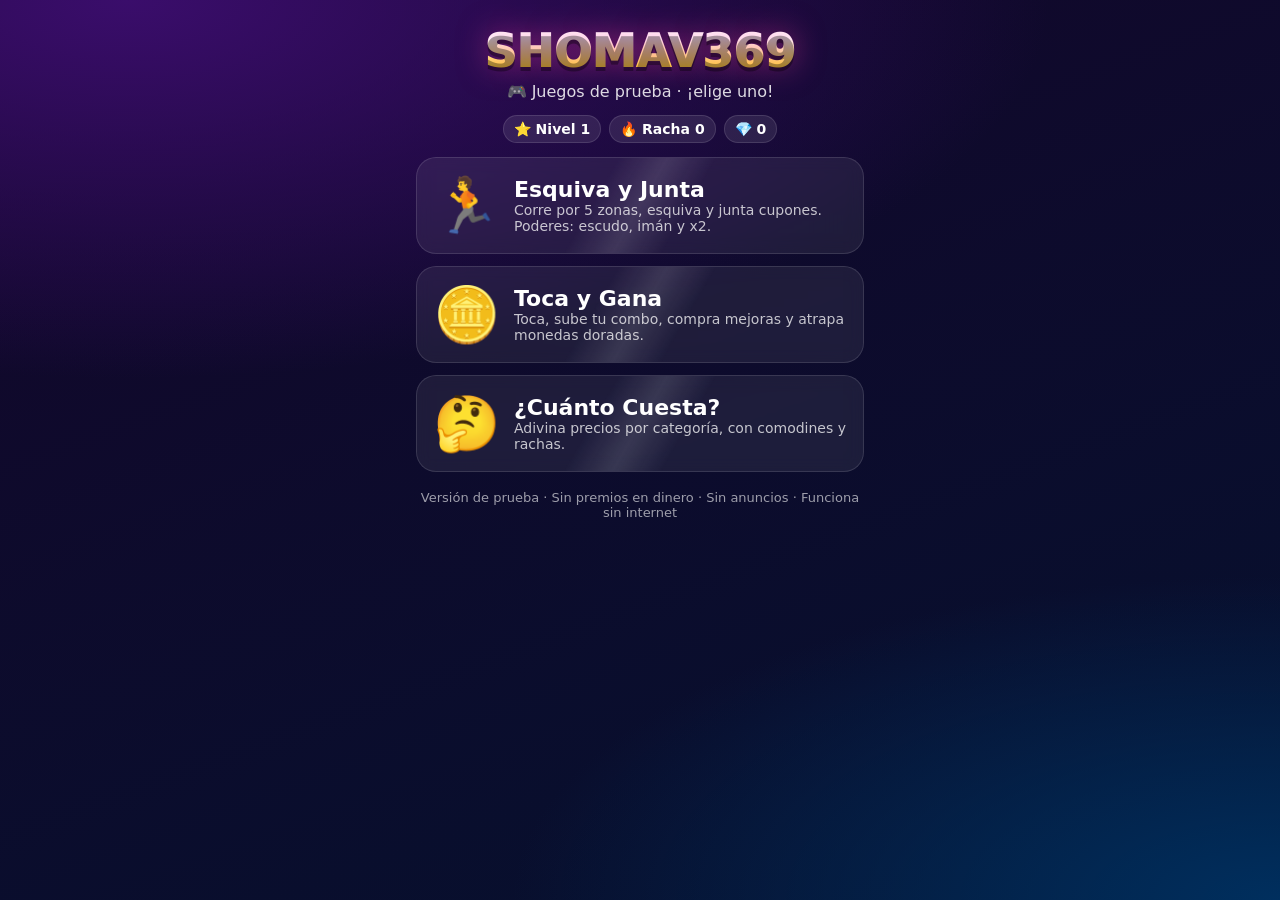
==== index.html @ b63a8446 "Juegos Shomav369" ====
<!doctype html><html lang="es"><head><meta charset="utf-8"><meta name="viewport" content="width=device-width,initial-scale=1,maximum-scale=1,user-scalable=no"><meta name="theme-color" content="#14062b"><title>Juegos Shomav369</title><link rel="stylesheet" href="motor.css">
<style>.gm{display:flex;align-items:center;gap:14px;text-align:left;color:#fff;text-decoration:none;position:relative;overflow:hidden;transition:transform .1s}.gm:active{transform:scale(.97)}.gm .e{font-size:54px;animation:floaty 2.4s ease-in-out infinite}.gm h2{font-size:22px}.gm p{opacity:.75;font-size:14px}.gm::before{content:"";position:absolute;inset:0;background:linear-gradient(120deg,transparent 40%,rgba(255,255,255,.12),transparent 60%);animation:shine2 3.5s infinite}@keyframes shine2{from{transform:translateX(-100%)}to{transform:translateX(100%)}}
.stats{display:flex;justify-content:center;gap:8px;margin:14px 0;flex-wrap:wrap}</style></head>
<body><div class="wrap" style="text-align:center;padding-top:30px">
<div class="title" style="font-size:44px">SHOMAV369</div><p style="opacity:.85;margin-top:8px">🎮 Juegos de prueba · ¡elige uno!</p>
<div class="stats" id="st"></div>
<a class="card gm" href="esquiva.html"><div class="e">🏃</div><div><h2>Esquiva y Junta</h2><p>Corre por 5 zonas, esquiva y junta cupones. Poderes: escudo, imán y x2.</p></div></a>
<a class="card gm" href="toca.html"><div class="e" style="animation-delay:.3s">🪙</div><div><h2>Toca y Gana</h2><p>Toca, sube tu combo, compra mejoras y atrapa monedas doradas.</p></div></a>
<a class="card gm" href="cuanto.html"><div class="e" style="animation-delay:.6s">🤔</div><div><h2>¿Cuánto Cuesta?</h2><p>Adivina precios por categoría, con comodines y rachas.</p></div></a>
<p class="muted" style="margin-top:18px">Versión de prueba · Sin premios en dinero · Sin anuncios · Funciona sin internet</p></div>
<script>try{const p=JSON.parse(localStorage.getItem('shv2_profile')||'{}');document.getElementById('st').innerHTML='<span class="pill">⭐ Nivel '+(p.lvl||1)+'</span><span class="pill">🔥 Racha '+(p.streak||0)+'</span><span class="pill">💎 '+(p.gems||0)+'</span>'}catch(e){}</script>
</body></html>
---- motor.css ----
/* Shomav369 · motor de juegos v2 */
:root{--y:#FFD400;--p:#ff3ea5;--c:#29e6ff;--g:#3dff8a;--bg1:#14062b;--bg2:#05112e;--card:rgba(255,255,255,.07);--line:rgba(255,255,255,.12)}
*{box-sizing:border-box;margin:0;padding:0;-webkit-tap-highlight-color:transparent;user-select:none;-webkit-user-select:none}
html,body{height:100%;color:#fff;font-family:system-ui,-apple-system,"Segoe UI",Roboto,sans-serif;overscroll-behavior:none}
body{background:radial-gradient(120% 70% at 10% 0%,#3a0d6b 0%,transparent 60%),radial-gradient(100% 60% at 100% 100%,#002f5e 0%,transparent 60%),linear-gradient(160deg,var(--bg1),var(--bg2));background-attachment:fixed;overflow-x:hidden}
.brand{font-weight:900;letter-spacing:1px;background:linear-gradient(90deg,var(--y),#ff9d00,var(--p));-webkit-background-clip:text;background-clip:text;color:transparent;filter:drop-shadow(0 0 8px rgba(255,212,0,.35))}
.title{font-size:38px;font-weight:1000;line-height:1;letter-spacing:.5px;text-shadow:0 4px 0 rgba(0,0,0,.35),0 0 30px rgba(255,62,165,.5);background:linear-gradient(180deg,#fff 20%,var(--y));-webkit-background-clip:text;background-clip:text;color:transparent;animation:pulseT 2.4s ease-in-out infinite}
@keyframes pulseT{50%{transform:scale(1.04)}}
.btn{display:inline-flex;align-items:center;justify-content:center;gap:8px;background:linear-gradient(180deg,#ffe766,var(--y) 50%,#ffb800);color:#2a1600;border:0;border-radius:18px;padding:15px 26px;font-size:20px;font-weight:900;cursor:pointer;text-decoration:none;box-shadow:0 6px 0 #b37400,0 10px 24px rgba(255,190,0,.35);transition:transform .08s,box-shadow .08s;position:relative;overflow:hidden}
.btn:active{transform:translateY(4px);box-shadow:0 2px 0 #b37400,0 4px 10px rgba(255,190,0,.3)}
.btn::after{content:"";position:absolute;top:0;left:-60%;width:40%;height:100%;background:linear-gradient(90deg,transparent,rgba(255,255,255,.6),transparent);transform:skewX(-20deg);animation:shine 2.8s infinite}
@keyframes shine{0%,60%{left:-60%}100%{left:130%}}
.btn.big{font-size:24px;padding:18px 34px;width:100%}
.btn.sec{background:linear-gradient(180deg,#5a4b8a,#3a2d66);color:#fff;box-shadow:0 6px 0 #1f1640,0 10px 20px rgba(0,0,0,.3)}
.btn.sec::after{display:none}
.btn.sm{font-size:15px;padding:9px 14px;border-radius:14px;box-shadow:0 4px 0 #b37400}
.btn.sec.sm{box-shadow:0 4px 0 #1f1640}
.btn[disabled]{filter:grayscale(.8) brightness(.7);pointer-events:none}
.card{background:var(--card);border:1px solid var(--line);border-radius:20px;padding:16px;margin:12px 0;backdrop-filter:blur(8px);-webkit-backdrop-filter:blur(8px)}
.hidden{display:none!important}
.muted{opacity:.6;font-size:13px}
/* barra superior */
#sbar{position:sticky;top:0;z-index:40;display:flex;align-items:center;gap:8px;padding:8px 12px;background:linear-gradient(180deg,rgba(10,4,25,.92),rgba(10,4,25,.6));backdrop-filter:blur(10px);-webkit-backdrop-filter:blur(10px);border-bottom:1px solid var(--line)}
#sbar.fixed{position:fixed;left:0;right:0}
#sbar .lv{flex:1;display:flex;align-items:center;gap:8px;min-width:0}
#sbar .lvb{width:34px;height:34px;border-radius:50%;display:grid;place-items:center;font-weight:1000;font-size:15px;background:conic-gradient(var(--y) var(--pct,0%),rgba(255,255,255,.15) 0);position:relative;flex:none}
#sbar .lvb span{position:absolute;inset:3px;border-radius:50%;background:#1b0f38;display:grid;place-items:center}
#sbar .xpw{flex:1;min-width:0}
#sbar .xpt{font-size:11px;opacity:.8;white-space:nowrap;overflow:hidden;text-overflow:ellipsis}
#sbar .xpbar{height:8px;border-radius:6px;background:rgba(255,255,255,.12);overflow:hidden;margin-top:3px}
#sbar .xpbar div{height:100%;width:0;background:linear-gradient(90deg,var(--c),var(--g));box-shadow:0 0 10px var(--c);transition:width .6s cubic-bezier(.2,.9,.3,1.2)}
.pill{display:inline-flex;align-items:center;gap:4px;background:rgba(255,255,255,.09);border:1px solid var(--line);border-radius:999px;padding:5px 10px;font-weight:900;font-size:14px;white-space:nowrap}
.pill.btnp{cursor:pointer}
.bump{animation:bump .4s}
@keyframes bump{30%{transform:scale(1.35)}}
/* modales */
.modal{position:fixed;inset:0;z-index:60;display:flex;align-items:center;justify-content:center;padding:18px;background:rgba(5,0,15,.72);backdrop-filter:blur(6px);-webkit-backdrop-filter:blur(6px);animation:fadeIn .2s}
.modal .box{width:100%;max-width:420px;max-height:88vh;overflow:auto;background:linear-gradient(170deg,#2a1257,#120a2e);border:1px solid rgba(255,255,255,.18);border-radius:26px;padding:22px 18px;text-align:center;box-shadow:0 20px 60px rgba(0,0,0,.6),0 0 40px rgba(255,62,165,.25);animation:popIn .35s cubic-bezier(.2,1.4,.4,1)}
.modal h2{font-size:26px;font-weight:1000;margin-bottom:6px}
.modal .x{position:sticky;top:0;float:right;background:rgba(255,255,255,.12);border:0;color:#fff;width:34px;height:34px;border-radius:50%;font-size:18px;cursor:pointer}
@keyframes fadeIn{from{opacity:0}}
@keyframes popIn{from{transform:scale(.6);opacity:0}}
.big-emoji{font-size:80px;line-height:1.1;display:inline-block;animation:floaty 2s ease-in-out infinite}
@keyframes floaty{50%{transform:translateY(-8px) rotate(3deg)}}
/* recompensas diarias */
.days{display:grid;grid-template-columns:repeat(4,1fr);gap:8px;margin:14px 0}
.day{border-radius:14px;padding:8px 2px;background:rgba(255,255,255,.07);border:2px solid transparent;font-size:12px;font-weight:800}
.day b{display:block;font-size:22px;margin:2px 0}
.day.done{opacity:.45}
.day.now{border-color:var(--y);background:rgba(255,212,0,.15);box-shadow:0 0 18px rgba(255,212,0,.45);animation:bump 1.2s infinite}
.day.d7{grid-column:span 2;background:linear-gradient(135deg,rgba(255,62,165,.25),rgba(41,230,255,.2))}
/* listas */
.row{display:flex;align-items:center;gap:10px;text-align:left;padding:10px;border-radius:14px;background:rgba(255,255,255,.06);margin:8px 0}
.row .ic{font-size:30px;width:40px;text-align:center;flex:none}
.row .tx{flex:1;min-width:0}
.row .tx b{display:block;font-size:15px}
.row .tx small{opacity:.7;font-size:12px}
.row.lock{opacity:.45;filter:grayscale(1)}
.row.ok{background:linear-gradient(90deg,rgba(61,255,138,.18),rgba(255,255,255,.05))}
.pbar{height:7px;border-radius:6px;background:rgba(255,255,255,.12);overflow:hidden;margin-top:5px}
.pbar div{height:100%;background:linear-gradient(90deg,var(--y),var(--p));border-radius:6px}
.tabs{display:grid;grid-template-columns:repeat(4,1fr);gap:8px;margin:14px 0}
.tab{background:rgba(255,255,255,.08);border:1px solid var(--line);color:#fff;border-radius:16px;padding:10px 2px;font-size:12px;font-weight:800;cursor:pointer;position:relative}
.tab b{display:block;font-size:24px}
.dot{position:absolute;top:-4px;right:-4px;background:var(--p);color:#fff;border-radius:999px;font-size:11px;min-width:20px;height:20px;line-height:20px;padding:0 5px;box-shadow:0 0 10px var(--p);animation:bump 1.4s infinite}
table.lb{width:100%;border-collapse:collapse;text-align:left}
table.lb td{padding:8px 6px;border-bottom:1px solid var(--line);font-weight:700}
table.lb td:last-child{text-align:right;color:var(--y)}
table.lb tr.me td{background:rgba(255,212,0,.12)}
input.name{font-size:18px;padding:12px;border-radius:14px;border:2px solid rgba(255,255,255,.2);background:rgba(0,0,0,.35);color:#fff;width:100%;text-align:center;user-select:text;-webkit-user-select:text}
/* toasts / popups */
#toasts{position:fixed;top:58px;left:0;right:0;z-index:80;display:flex;flex-direction:column;align-items:center;gap:8px;pointer-events:none}
.toast{display:flex;align-items:center;gap:10px;max-width:92%;background:linear-gradient(90deg,#3b1580,#1a0b40);border:1px solid rgba(255,212,0,.6);border-radius:18px;padding:10px 16px;box-shadow:0 10px 30px rgba(0,0,0,.5),0 0 24px rgba(255,212,0,.35);animation:tIn .45s cubic-bezier(.2,1.5,.4,1),tOut .4s ease-in forwards 2.8s}
.toast .ic{font-size:30px}
.toast b{display:block;color:var(--y);font-size:12px;letter-spacing:1px;text-transform:uppercase}
@keyframes tIn{from{transform:translateY(-60px) scale(.7);opacity:0}}
@keyframes tOut{to{transform:translateY(-40px);opacity:0}}
.floater{position:fixed;z-index:90;pointer-events:none;font-weight:1000;font-size:24px;text-shadow:0 2px 0 rgba(0,0,0,.5),0 0 12px currentColor;animation:flt 1s ease-out forwards;transform:translate(-50%,-50%)}
@keyframes flt{0%{transform:translate(-50%,-50%) scale(.5);opacity:0}15%{transform:translate(-50%,-70%) scale(1.25);opacity:1}100%{transform:translate(-50%,-180%) scale(1);opacity:0}}
#fx{position:fixed;inset:0;pointer-events:none;z-index:85}
#flash{position:fixed;inset:0;pointer-events:none;z-index:84;opacity:0}
.shake{animation:shk .4s}
@keyframes shk{10%,50%,90%{transform:translate(-6px,3px)}30%,70%{transform:translate(6px,-3px)}}
.banner{position:fixed;left:0;right:0;top:40%;z-index:70;text-align:center;pointer-events:none;font-size:34px;font-weight:1000;text-shadow:0 0 20px var(--p),0 4px 0 rgba(0,0,0,.4);animation:ban 1.8s ease-in-out forwards}
.banner small{display:block;font-size:15px;letter-spacing:3px;color:var(--y)}
@keyframes ban{0%{transform:scale(2.5);opacity:0}15%{transform:scale(1);opacity:1}80%{opacity:1}100%{transform:scale(.9) translateY(-30px);opacity:0}}
.chest{font-size:110px;display:inline-block;cursor:pointer;filter:drop-shadow(0 0 25px rgba(255,212,0,.7));animation:wob 1s infinite}
@keyframes wob{0%,100%{transform:rotate(0)}20%{transform:rotate(-8deg) scale(1.05)}40%{transform:rotate(8deg) scale(1.05)}60%{transform:rotate(-4deg)}}
.rays{position:relative}
.rays::before{content:"";position:absolute;left:50%;top:50%;width:260px;height:260px;margin:-130px;background:repeating-conic-gradient(rgba(255,212,0,.25) 0 10deg,transparent 10deg 20deg);border-radius:50%;animation:spin 8s linear infinite;z-index:-1;-webkit-mask:radial-gradient(circle,#000 30%,transparent 70%);mask:radial-gradient(circle,#000 30%,transparent 70%)}
@keyframes spin{to{transform:rotate(360deg)}}
.score-big{font-size:58px;font-weight:1000;color:var(--y);text-shadow:0 0 24px rgba(255,212,0,.6)}
.rec{display:inline-block;background:linear-gradient(90deg,var(--p),var(--y));color:#200;border-radius:999px;padding:5px 14px;font-weight:1000;animation:bump 1s infinite}
.near{color:#ffb3d9;font-weight:900;margin:6px 0}
.wrap{max-width:480px;margin:0 auto;padding:12px 16px 30px}
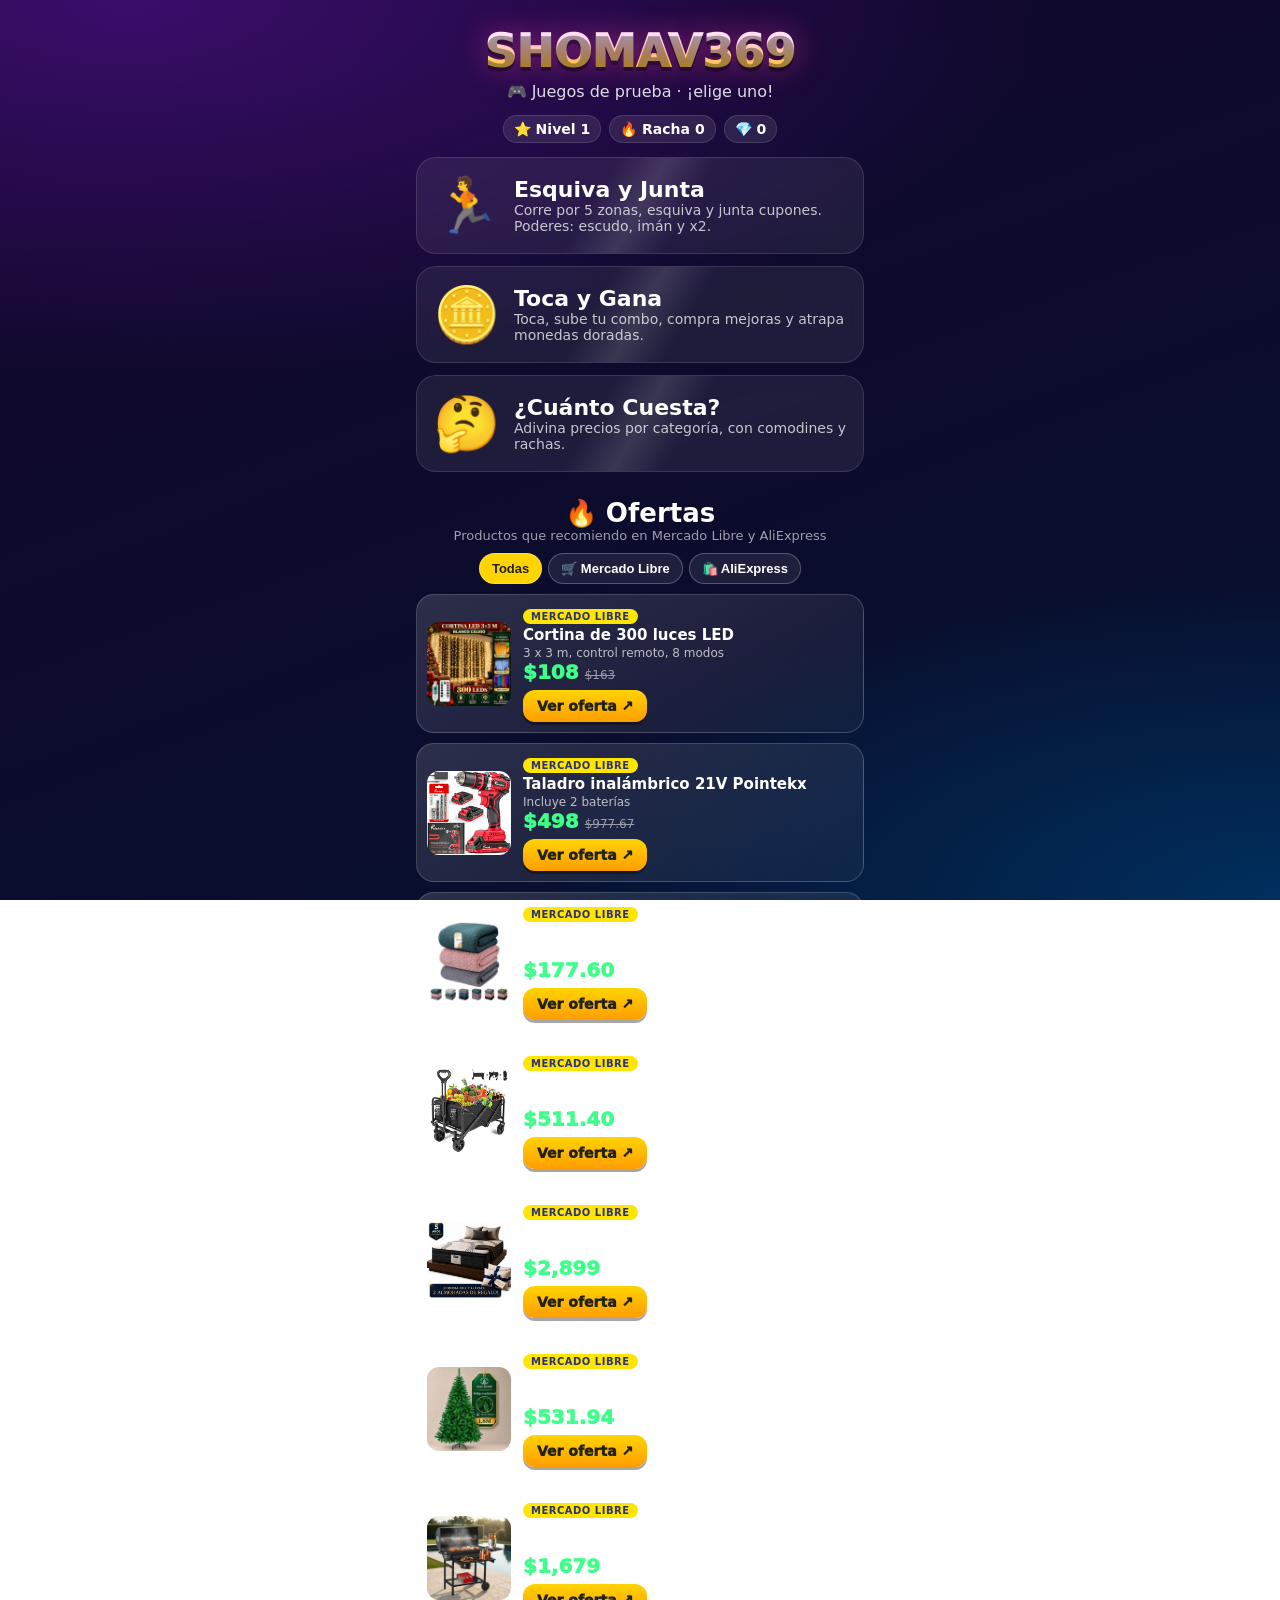
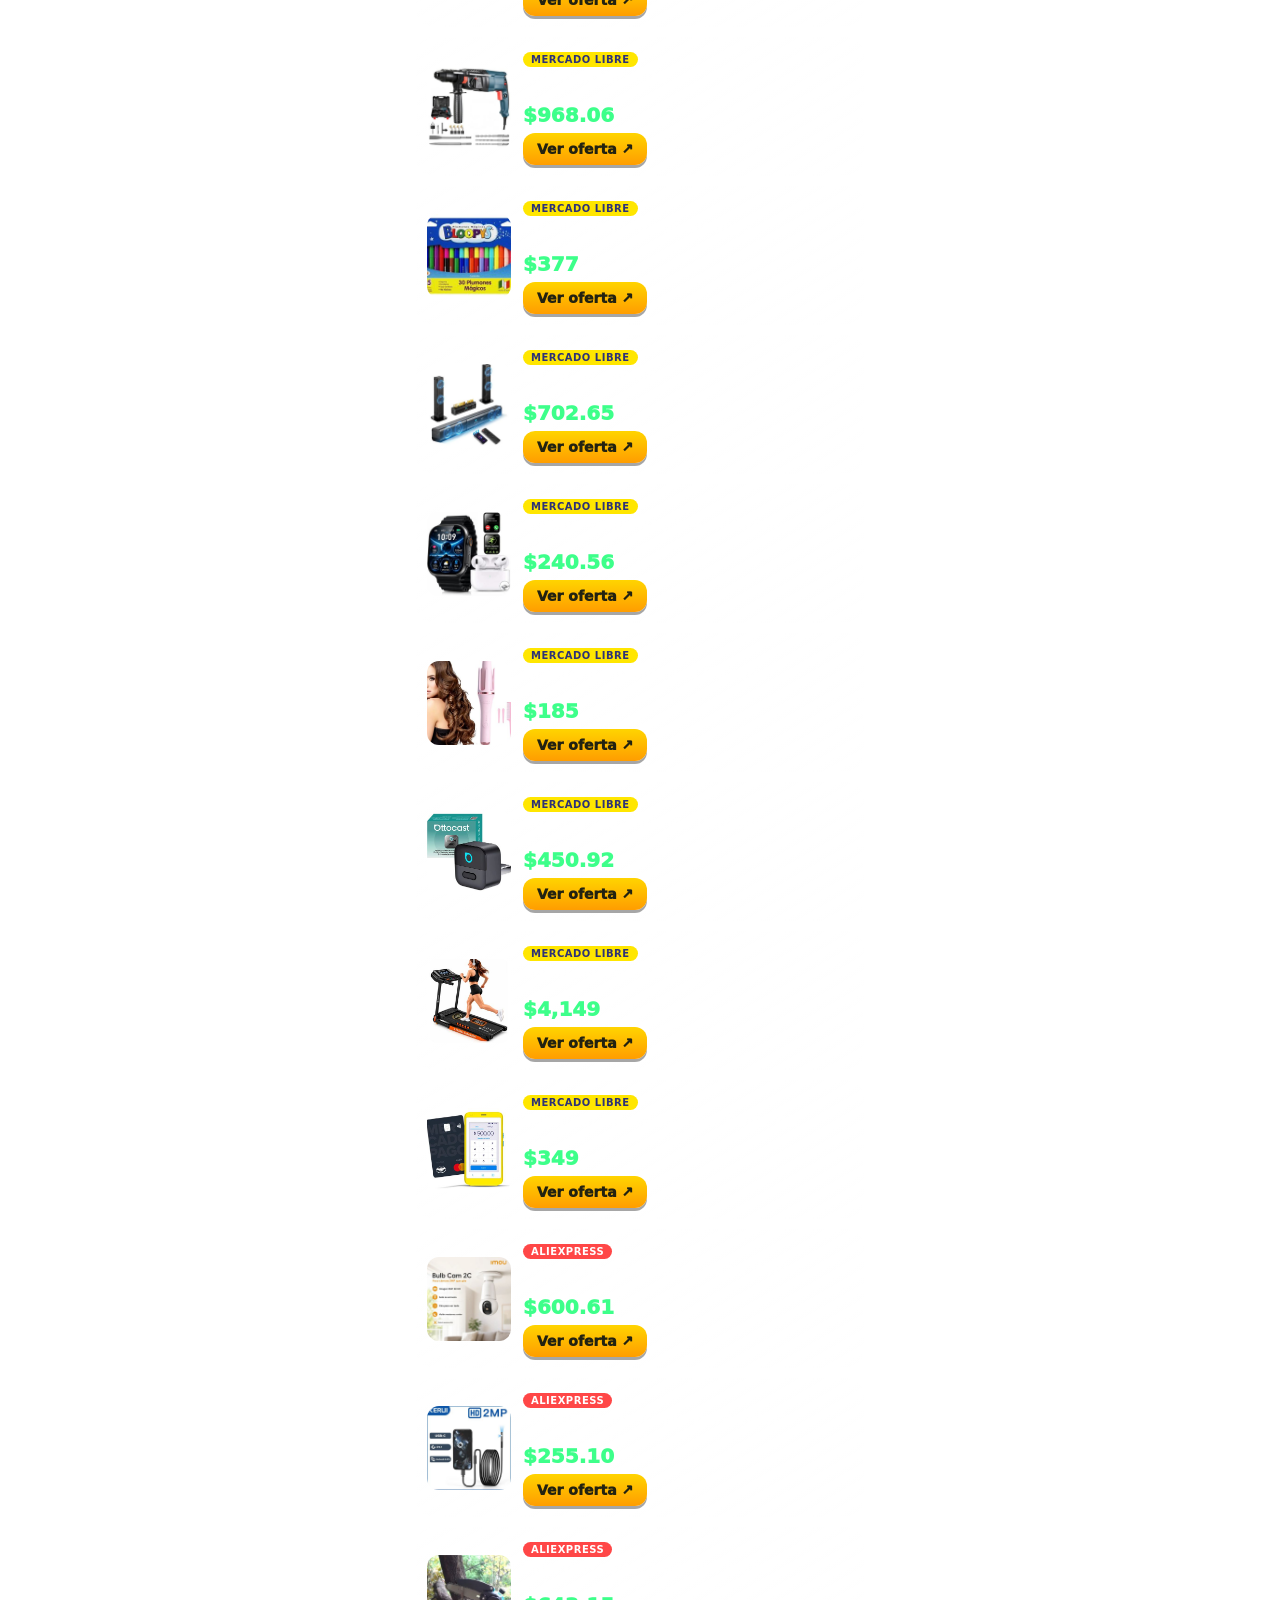
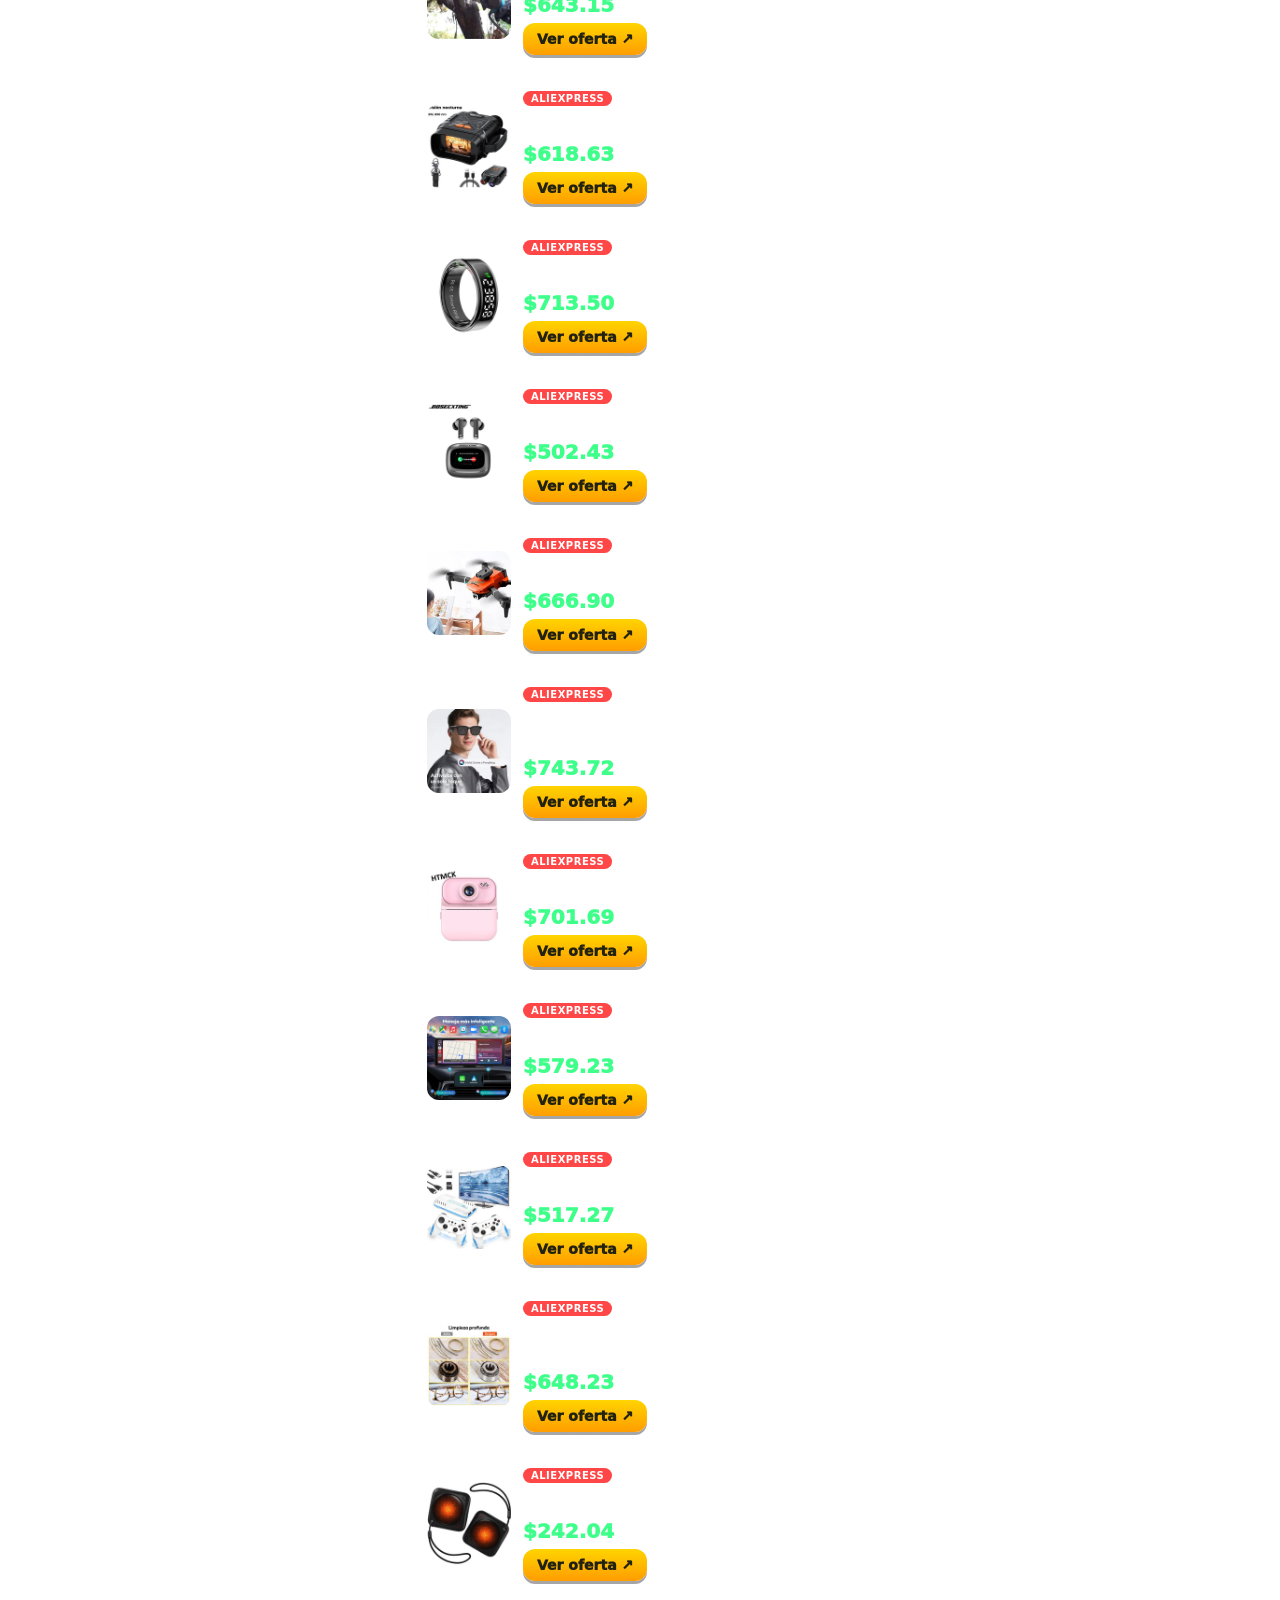
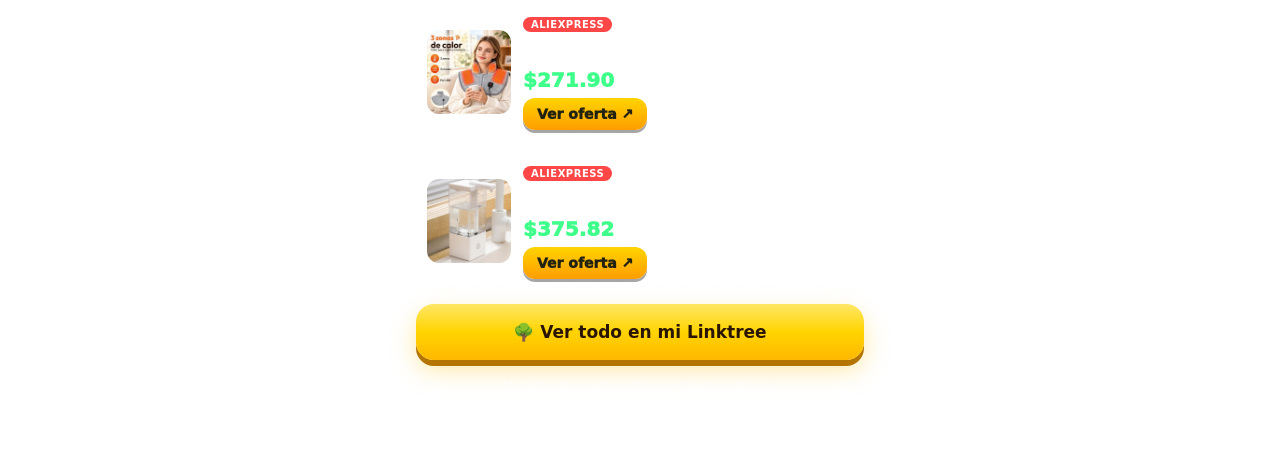
==== commit b178bb6f: "Ofertas reales: 15 productos de Mercado Libre y 15 de AliExpress (links de Linktree) en ¿Cuánto Cues" ====
--- a/index.html
+++ b/index.html
@@ -1,5 +1,6 @@
 <!doctype html><html lang="es"><head><meta charset="utf-8"><meta name="viewport" content="width=device-width,initial-scale=1,maximum-scale=1,user-scalable=no"><meta name="theme-color" content="#14062b"><title>Juegos Shomav369</title><link rel="stylesheet" href="motor.css">
 <style>.gm{display:flex;align-items:center;gap:14px;text-align:left;color:#fff;text-decoration:none;position:relative;overflow:hidden;transition:transform .1s}.gm:active{transform:scale(.97)}.gm .e{font-size:54px;animation:floaty 2.4s ease-in-out infinite}.gm h2{font-size:22px}.gm p{opacity:.75;font-size:14px}.gm::before{content:"";position:absolute;inset:0;background:linear-gradient(120deg,transparent 40%,rgba(255,255,255,.12),transparent 60%);animation:shine2 3.5s infinite}@keyframes shine2{from{transform:translateX(-100%)}to{transform:translateX(100%)}}
+.ftabs{display:flex;gap:6px;justify-content:center;margin:10px 0;flex-wrap:wrap}.ftabs button{border:1px solid rgba(255,255,255,.25);background:rgba(255,255,255,.08);color:#fff;border-radius:999px;padding:7px 12px;font-weight:900;font-size:13px}.ftabs button.on{background:#FFD400;color:#221}
 .stats{display:flex;justify-content:center;gap:8px;margin:14px 0;flex-wrap:wrap}</style></head>
 <body><div class="wrap" style="text-align:center;padding-top:30px">
 <div class="title" style="font-size:44px">SHOMAV369</div><p style="opacity:.85;margin-top:8px">🎮 Juegos de prueba · ¡elige uno!</p>
@@ -7,6 +8,15 @@
 <a class="card gm" href="esquiva.html"><div class="e">🏃</div><div><h2>Esquiva y Junta</h2><p>Corre por 5 zonas, esquiva y junta cupones. Poderes: escudo, imán y x2.</p></div></a>
 <a class="card gm" href="toca.html"><div class="e" style="animation-delay:.3s">🪙</div><div><h2>Toca y Gana</h2><p>Toca, sube tu combo, compra mejoras y atrapa monedas doradas.</p></div></a>
 <a class="card gm" href="cuanto.html"><div class="e" style="animation-delay:.6s">🤔</div><div><h2>¿Cuánto Cuesta?</h2><p>Adivina precios por categoría, con comodines y rachas.</p></div></a>
-<p class="muted" style="margin-top:18px">Versión de prueba · Sin premios en dinero · Sin anuncios · Funciona sin internet</p></div>
+<h2 style="margin-top:26px;font-size:26px">🔥 Ofertas</h2><p class="muted">Productos que recomiendo en Mercado Libre y AliExpress</p>
+<div class="ftabs" id="ft"><button data-t="all" class="on">Todas</button><button data-t="ml">🛒 Mercado Libre</button><button data-t="ali">🛍️ AliExpress</button></div>
+<div id="ofs"></div>
+<a class="btn big" href="https://linktr.ee/shomav369" target="_blank" rel="noopener" style="display:flex;margin-top:14px;font-size:17px">🌳 Ver todo en mi Linktree</a>
+<p class="muted" style="margin-top:18px">Versión de prueba · Sin premios en dinero</p>
+<p class="muted" style="font-size:11px;margin-top:6px" id="discl"></p></div>
+<script src="productos.js"></script>
+<script>(function(){var L=PRODUCTOS.slice(),o=document.getElementById('ofs');function draw(t){o.innerHTML=L.filter(function(p){return t==='all'||p.t===t}).map(function(p){return ofertaCard(p)}).join('')}
+draw('all');document.getElementById('ft').onclick=function(e){var b=e.target.closest('button');if(!b)return;[].forEach.call(this.children,function(c){c.classList.toggle('on',c===b)});draw(b.dataset.t)};
+document.getElementById('discl').innerHTML=NOTA_PRECIOS})()</script>
 <script>try{const p=JSON.parse(localStorage.getItem('shv2_profile')||'{}');document.getElementById('st').innerHTML='<span class="pill">⭐ Nivel '+(p.lvl||1)+'</span><span class="pill">🔥 Racha '+(p.streak||0)+'</span><span class="pill">💎 '+(p.gems||0)+'</span>'}catch(e){}</script>
 </body></html>
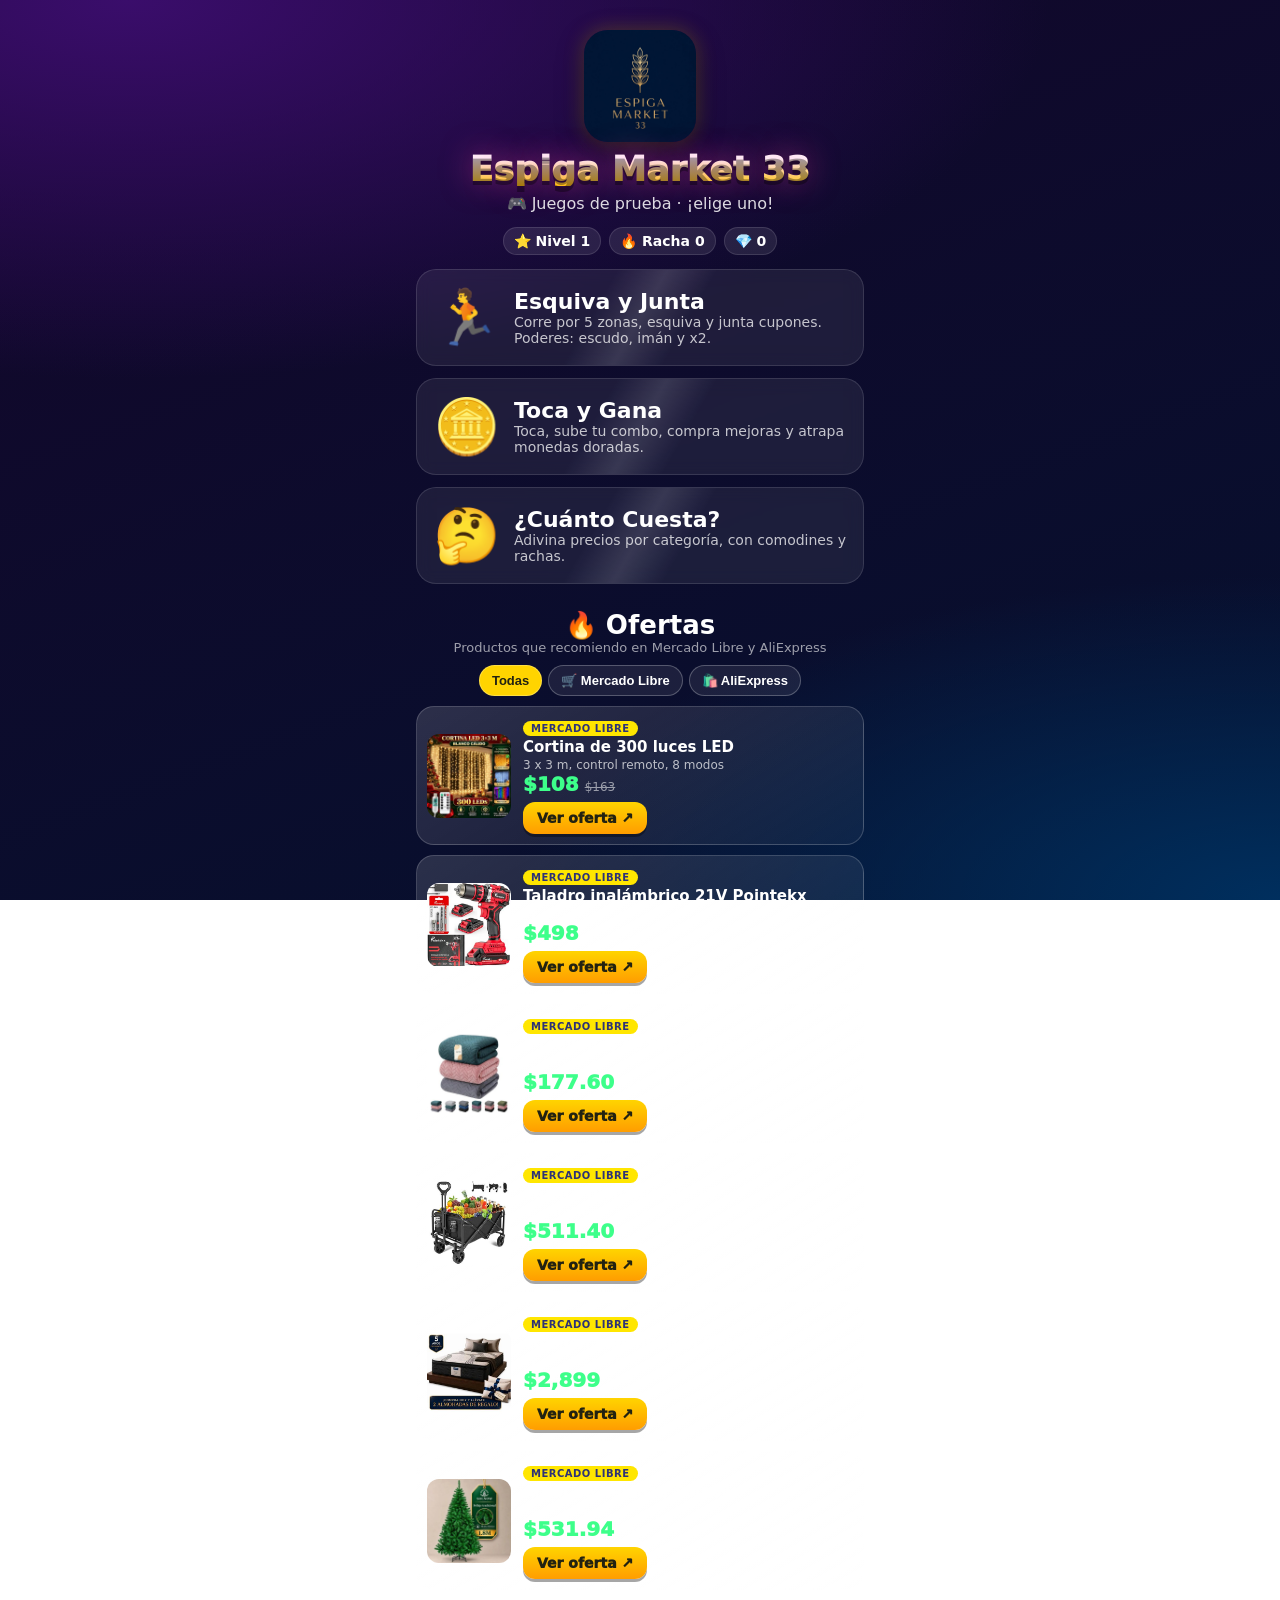
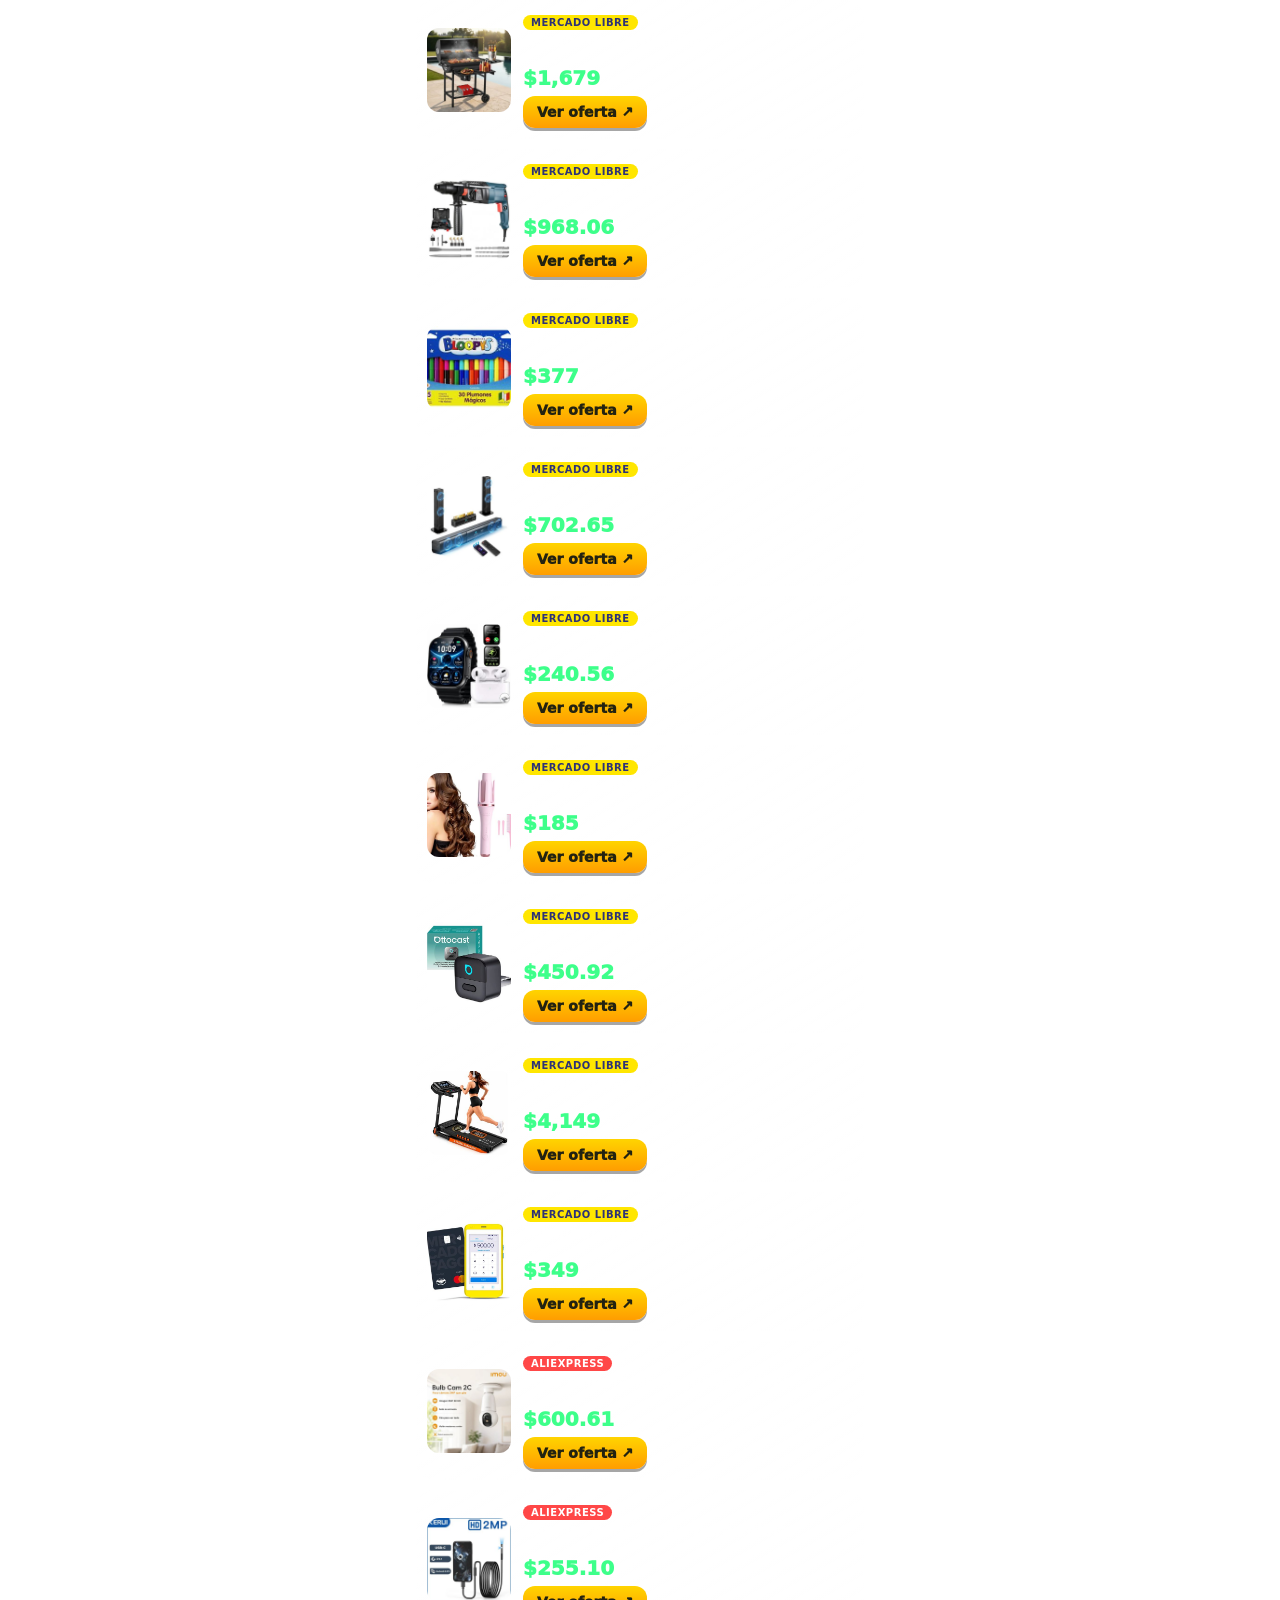
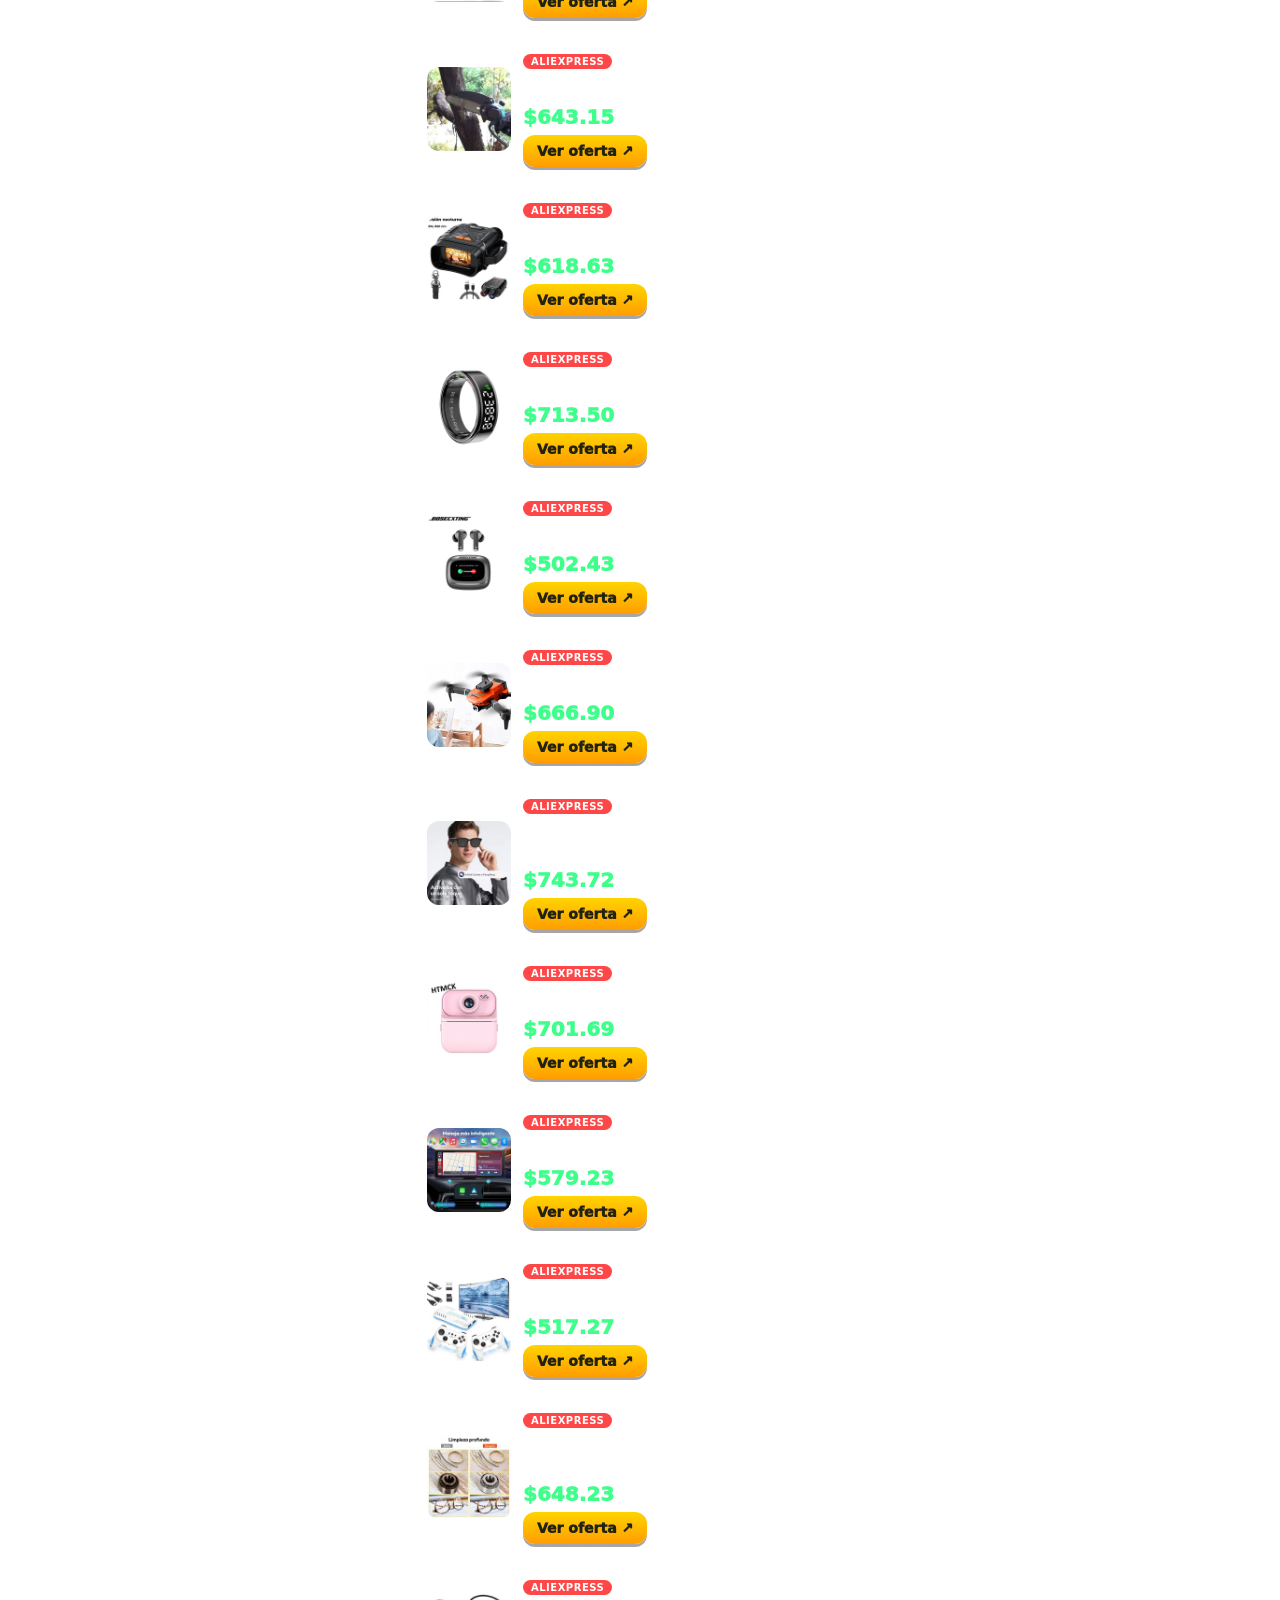
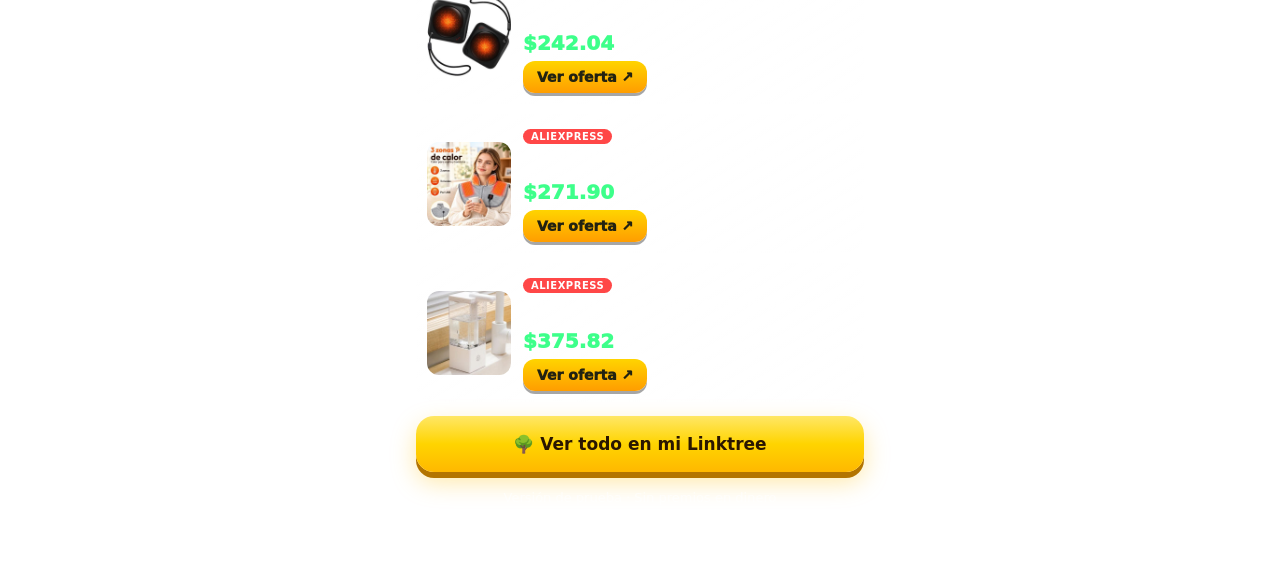
==== commit 588ff18f: "Rebrand a Espiga Market 33: logo, títulos y Linktree nuevo" ====
--- a/index.html
+++ b/index.html
@@ -1,9 +1,9 @@
-<!doctype html><html lang="es"><head><meta charset="utf-8"><meta name="viewport" content="width=device-width,initial-scale=1,maximum-scale=1,user-scalable=no"><meta name="theme-color" content="#14062b"><title>Juegos Shomav369</title><link rel="stylesheet" href="motor.css">
+<!doctype html><html lang="es"><head><meta charset="utf-8"><meta name="viewport" content="width=device-width,initial-scale=1,maximum-scale=1,user-scalable=no"><meta name="theme-color" content="#14062b"><title>Juegos Espiga Market 33</title><link rel="icon" type="image/png" href="img/logo.png"><link rel="apple-touch-icon" href="img/logo.png"><link rel="stylesheet" href="motor.css">
 <style>.gm{display:flex;align-items:center;gap:14px;text-align:left;color:#fff;text-decoration:none;position:relative;overflow:hidden;transition:transform .1s}.gm:active{transform:scale(.97)}.gm .e{font-size:54px;animation:floaty 2.4s ease-in-out infinite}.gm h2{font-size:22px}.gm p{opacity:.75;font-size:14px}.gm::before{content:"";position:absolute;inset:0;background:linear-gradient(120deg,transparent 40%,rgba(255,255,255,.12),transparent 60%);animation:shine2 3.5s infinite}@keyframes shine2{from{transform:translateX(-100%)}to{transform:translateX(100%)}}
 .ftabs{display:flex;gap:6px;justify-content:center;margin:10px 0;flex-wrap:wrap}.ftabs button{border:1px solid rgba(255,255,255,.25);background:rgba(255,255,255,.08);color:#fff;border-radius:999px;padding:7px 12px;font-weight:900;font-size:13px}.ftabs button.on{background:#FFD400;color:#221}
 .stats{display:flex;justify-content:center;gap:8px;margin:14px 0;flex-wrap:wrap}</style></head>
 <body><div class="wrap" style="text-align:center;padding-top:30px">
-<div class="title" style="font-size:44px">SHOMAV369</div><p style="opacity:.85;margin-top:8px">🎮 Juegos de prueba · ¡elige uno!</p>
+<img class="logo-lg" src="img/logo.png" alt="Espiga Market 33" width="112" height="112"><div class="title" style="font-size:34px">Espiga Market 33</div><p style="opacity:.85;margin-top:8px">🎮 Juegos de prueba · ¡elige uno!</p>
 <div class="stats" id="st"></div>
 <a class="card gm" href="esquiva.html"><div class="e">🏃</div><div><h2>Esquiva y Junta</h2><p>Corre por 5 zonas, esquiva y junta cupones. Poderes: escudo, imán y x2.</p></div></a>
 <a class="card gm" href="toca.html"><div class="e" style="animation-delay:.3s">🪙</div><div><h2>Toca y Gana</h2><p>Toca, sube tu combo, compra mejoras y atrapa monedas doradas.</p></div></a>
@@ -11,7 +11,7 @@
 <h2 style="margin-top:26px;font-size:26px">🔥 Ofertas</h2><p class="muted">Productos que recomiendo en Mercado Libre y AliExpress</p>
 <div class="ftabs" id="ft"><button data-t="all" class="on">Todas</button><button data-t="ml">🛒 Mercado Libre</button><button data-t="ali">🛍️ AliExpress</button></div>
 <div id="ofs"></div>
-<a class="btn big" href="https://linktr.ee/shomav369" target="_blank" rel="noopener" style="display:flex;margin-top:14px;font-size:17px">🌳 Ver todo en mi Linktree</a>
+<a class="btn big" href="https://linktr.ee/espigamarket33" target="_blank" rel="noopener" style="display:flex;margin-top:14px;font-size:17px">🌳 Ver todo en mi Linktree</a>
 <p class="muted" style="margin-top:18px">Versión de prueba · Sin premios en dinero</p>
 <p class="muted" style="font-size:11px;margin-top:6px" id="discl"></p></div>
 <script src="productos.js"></script>
--- a/motor.css
+++ b/motor.css
@@ -1,9 +1,12 @@
-/* Shomav369 · motor de juegos v2 */
+/* Espiga Market 33 · motor de juegos v2 */
 :root{--y:#FFD400;--p:#ff3ea5;--c:#29e6ff;--g:#3dff8a;--bg1:#14062b;--bg2:#05112e;--card:rgba(255,255,255,.07);--line:rgba(255,255,255,.12)}
 *{box-sizing:border-box;margin:0;padding:0;-webkit-tap-highlight-color:transparent;user-select:none;-webkit-user-select:none}
 html,body{height:100%;color:#fff;font-family:system-ui,-apple-system,"Segoe UI",Roboto,sans-serif;overscroll-behavior:none}
 body{background:radial-gradient(120% 70% at 10% 0%,#3a0d6b 0%,transparent 60%),radial-gradient(100% 60% at 100% 100%,#002f5e 0%,transparent 60%),linear-gradient(160deg,var(--bg1),var(--bg2));background-attachment:fixed;overflow-x:hidden}
 .brand{font-weight:900;letter-spacing:1px;background:linear-gradient(90deg,var(--y),#ff9d00,var(--p));-webkit-background-clip:text;background-clip:text;color:transparent;filter:drop-shadow(0 0 8px rgba(255,212,0,.35))}
+.logo{width:42px;height:42px;border-radius:10px;object-fit:cover;flex:none;box-shadow:0 0 12px rgba(255,212,0,.25)}
+.logo-lg{width:112px;height:112px;border-radius:24px;margin:0 auto 10px;display:block;object-fit:cover;box-shadow:0 8px 28px rgba(0,0,0,.35),0 0 20px rgba(255,212,0,.25)}
+.brand-row{display:flex;align-items:center;justify-content:center;gap:10px;margin-top:6px}
 .title{font-size:38px;font-weight:1000;line-height:1;letter-spacing:.5px;text-shadow:0 4px 0 rgba(0,0,0,.35),0 0 30px rgba(255,62,165,.5);background:linear-gradient(180deg,#fff 20%,var(--y));-webkit-background-clip:text;background-clip:text;color:transparent;animation:pulseT 2.4s ease-in-out infinite}
 @keyframes pulseT{50%{transform:scale(1.04)}}
 .btn{display:inline-flex;align-items:center;justify-content:center;gap:8px;background:linear-gradient(180deg,#ffe766,var(--y) 50%,#ffb800);color:#2a1600;border:0;border-radius:18px;padding:15px 26px;font-size:20px;font-weight:900;cursor:pointer;text-decoration:none;box-shadow:0 6px 0 #b37400,0 10px 24px rgba(255,190,0,.35);transition:transform .08s,box-shadow .08s;position:relative;overflow:hidden}
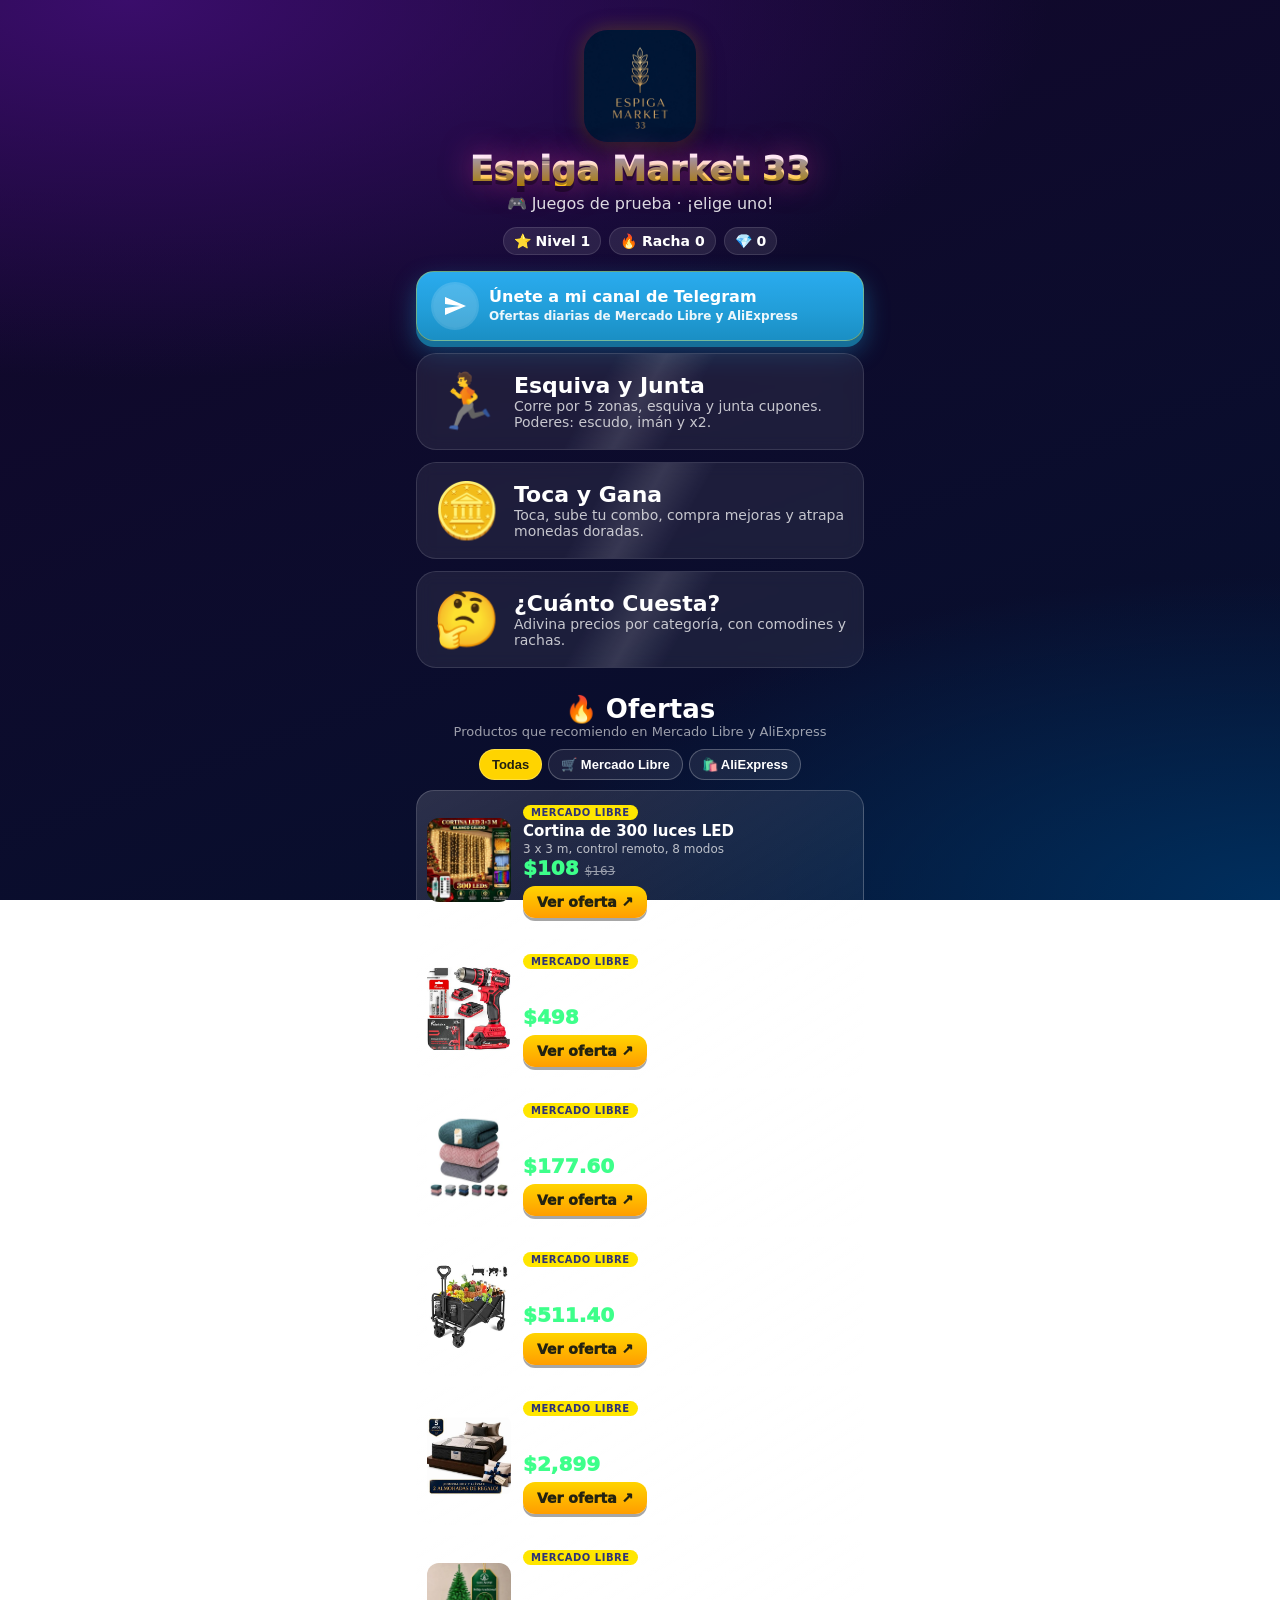
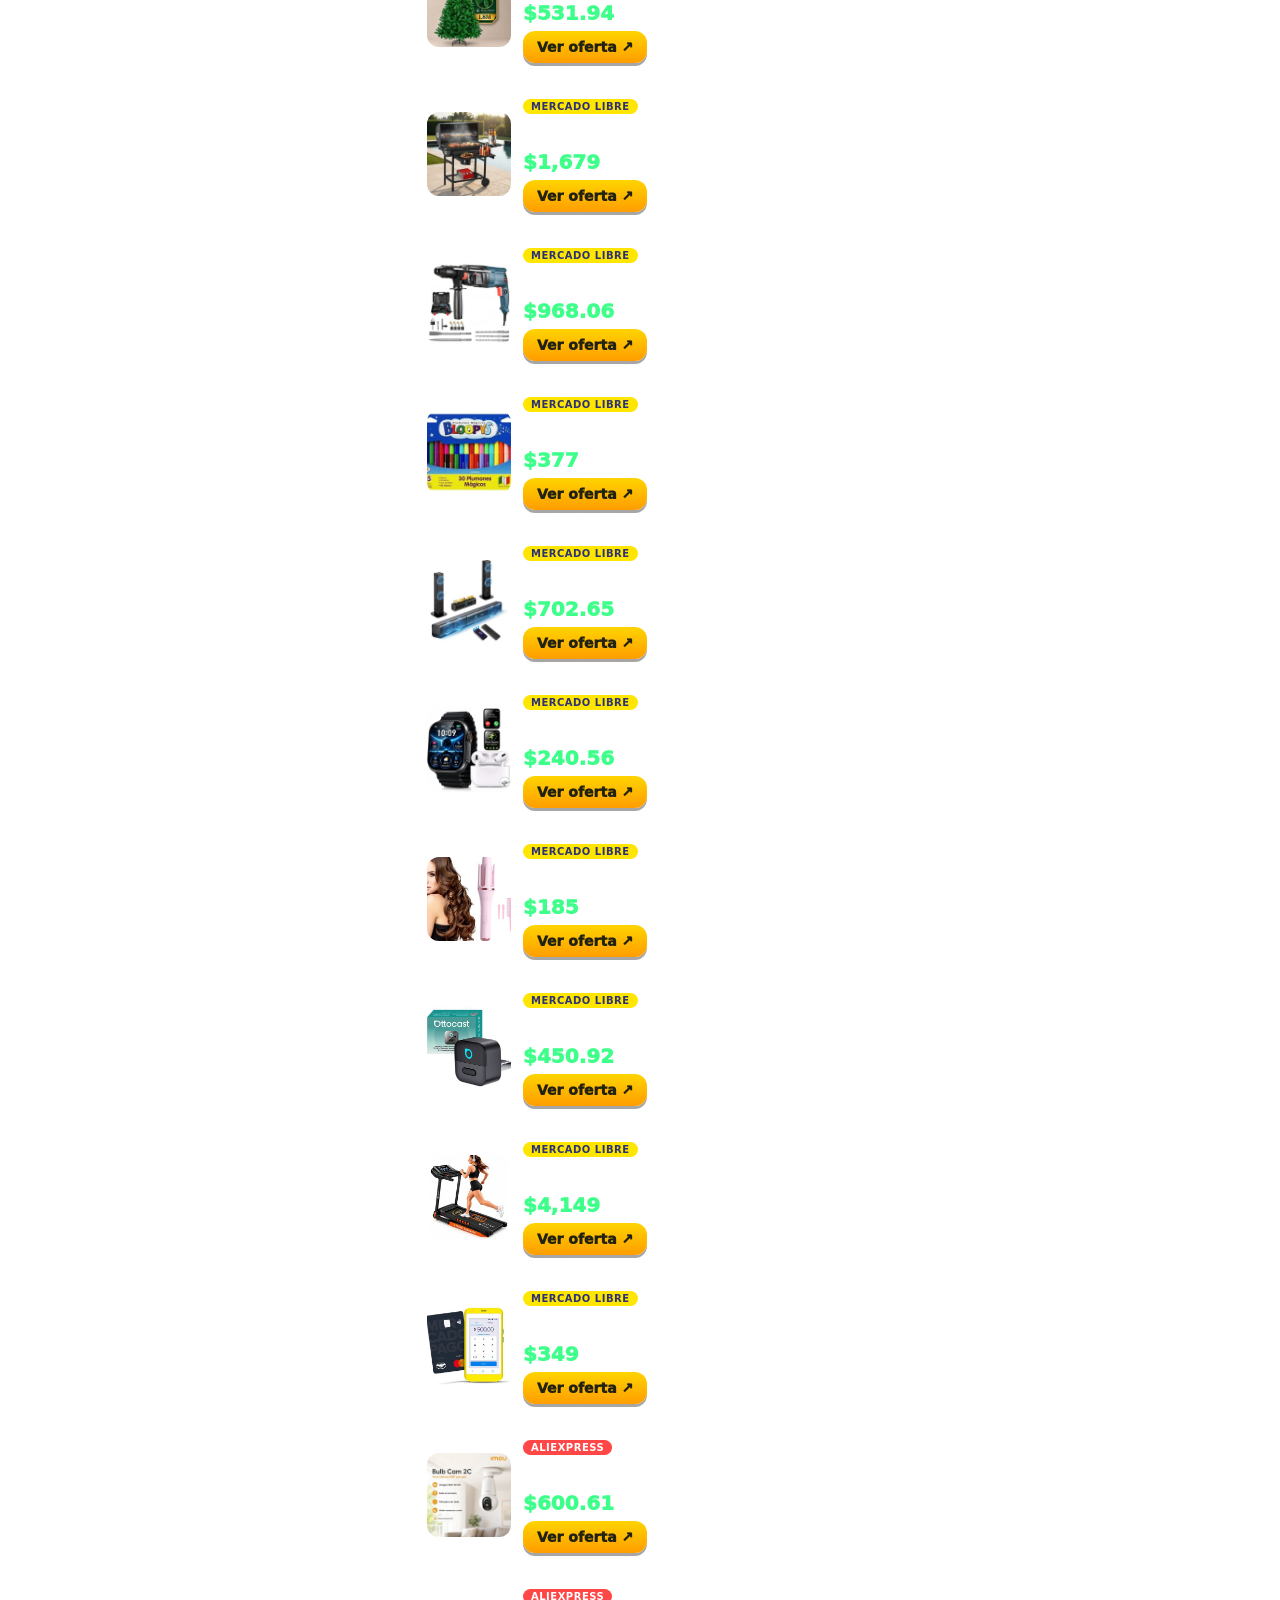
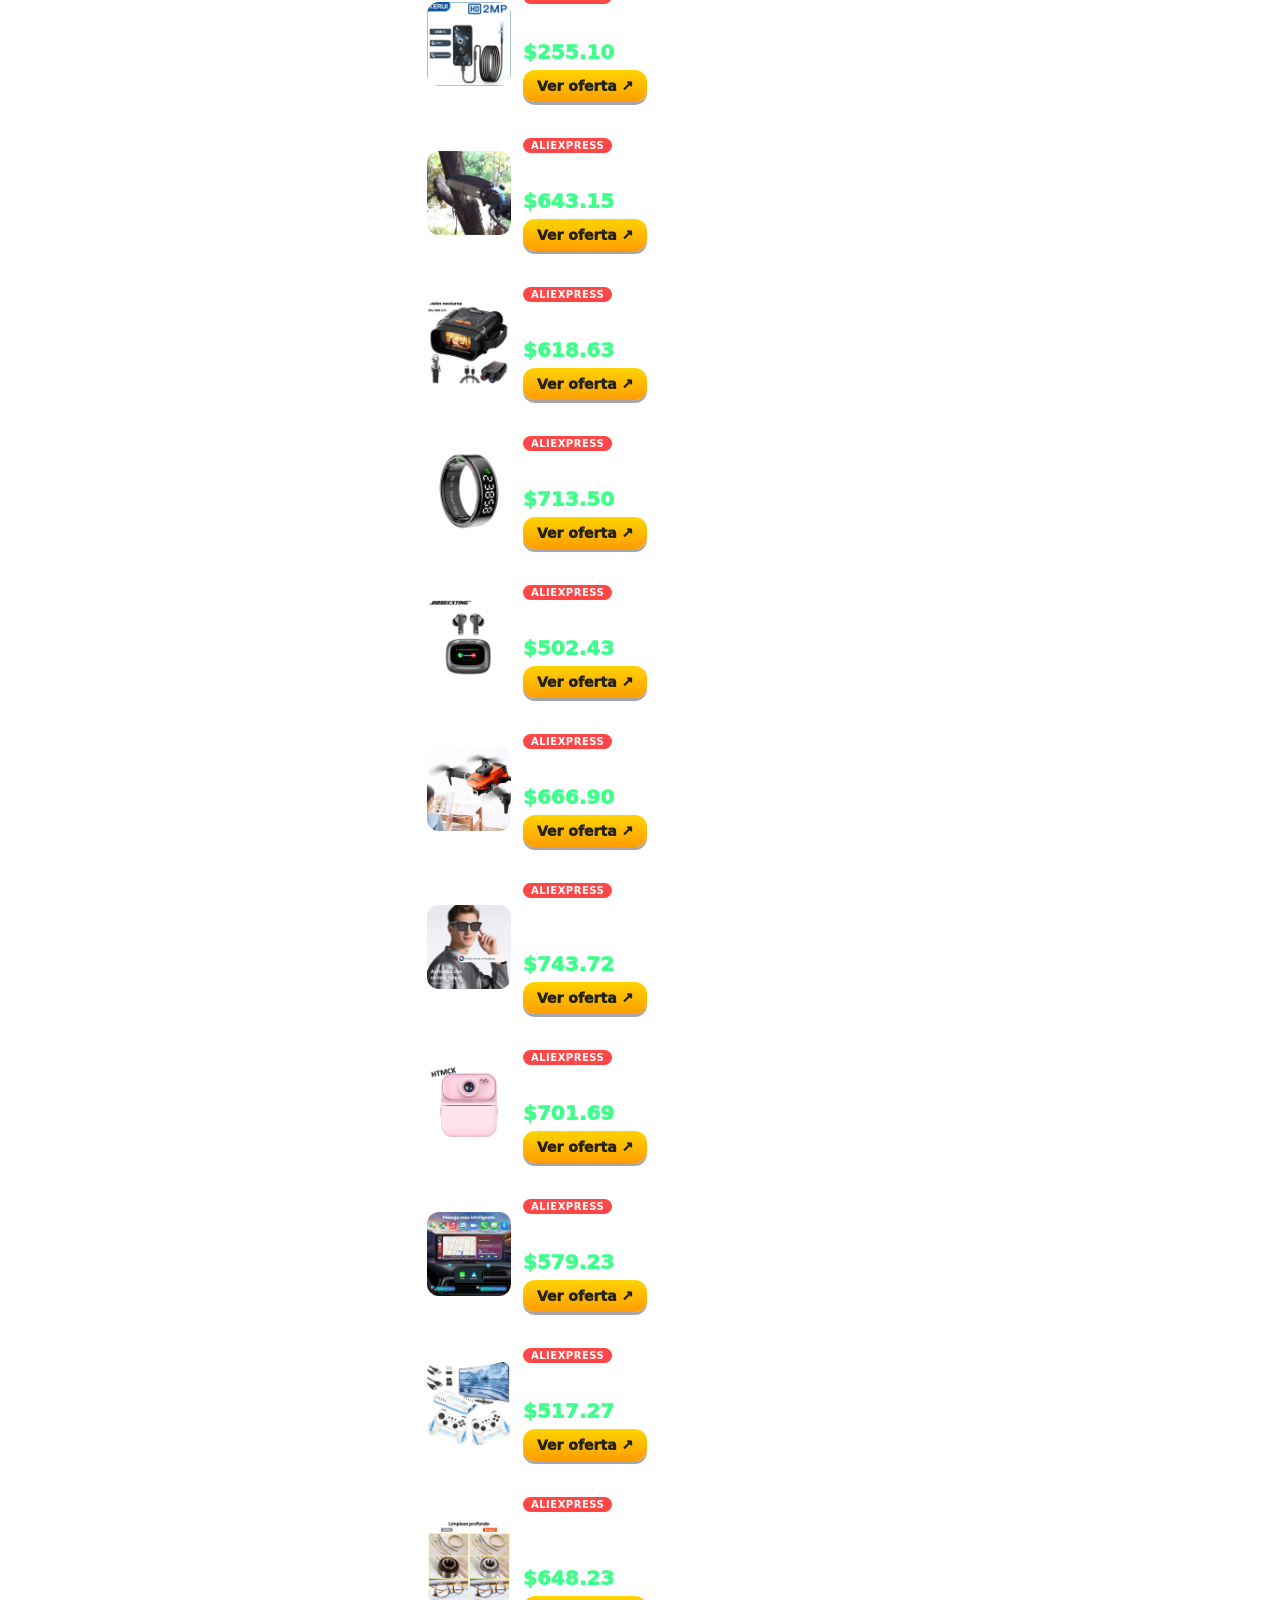
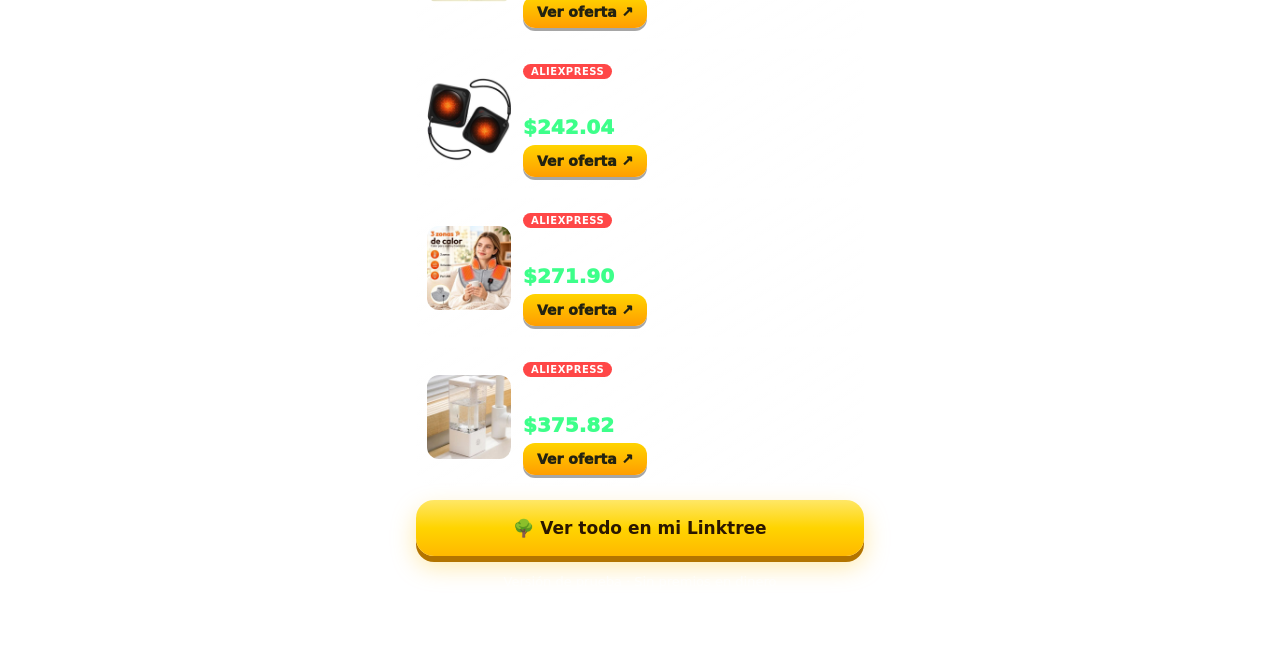
==== commit 58c14f47: "Agregar botón del canal de Telegram" ====
--- a/index.html
+++ b/index.html
@@ -5,6 +5,7 @@
 <body><div class="wrap" style="text-align:center;padding-top:30px">
 <img class="logo-lg" src="img/logo.png" alt="Espiga Market 33" width="112" height="112"><div class="title" style="font-size:34px">Espiga Market 33</div><p style="opacity:.85;margin-top:8px">🎮 Juegos de prueba · ¡elige uno!</p>
 <div class="stats" id="st"></div>
+<a class="tg-btn" href="https://t.me/espigamarket33" target="_blank" rel="noopener"><span class="tg-ico" aria-hidden="true"><svg viewBox="0 0 24 24" fill="currentColor"><path d="M2.01 21 23 12 2.01 3 2 10l15 2-15 2z"/></svg></span><span class="tg-txt"><strong>Únete a mi canal de Telegram</strong><small>Ofertas diarias de Mercado Libre y AliExpress</small></span></a>
 <a class="card gm" href="esquiva.html"><div class="e">🏃</div><div><h2>Esquiva y Junta</h2><p>Corre por 5 zonas, esquiva y junta cupones. Poderes: escudo, imán y x2.</p></div></a>
 <a class="card gm" href="toca.html"><div class="e" style="animation-delay:.3s">🪙</div><div><h2>Toca y Gana</h2><p>Toca, sube tu combo, compra mejoras y atrapa monedas doradas.</p></div></a>
 <a class="card gm" href="cuanto.html"><div class="e" style="animation-delay:.6s">🤔</div><div><h2>¿Cuánto Cuesta?</h2><p>Adivina precios por categoría, con comodines y rachas.</p></div></a>
--- a/motor.css
+++ b/motor.css
@@ -96,3 +96,17 @@
 .rec{display:inline-block;background:linear-gradient(90deg,var(--p),var(--y));color:#200;border-radius:999px;padding:5px 14px;font-weight:1000;animation:bump 1s infinite}
 .near{color:#ffb3d9;font-weight:900;margin:6px 0}
 .wrap{max-width:480px;margin:0 auto;padding:12px 16px 30px}
+
+/* Botón del canal de Telegram */
+.tg-btn{display:flex;align-items:center;gap:12px;width:100%;box-sizing:border-box;text-decoration:none;color:#fff;background:linear-gradient(180deg,#2AABEE,#229ED9 55%,#1a8fc4);border:1px solid rgba(255,212,0,.35);border-radius:18px;padding:12px 16px;margin:16px 0 8px;text-align:left;box-shadow:0 6px 0 #156f99,0 10px 24px rgba(34,158,217,.4);transition:transform .08s,box-shadow .08s;position:relative;overflow:hidden;-webkit-tap-highlight-color:transparent}
+.tg-btn:active{transform:translateY(4px);box-shadow:0 2px 0 #156f99,0 4px 10px rgba(34,158,217,.3)}
+.tg-btn .tg-ico{flex:none;width:44px;height:44px;border-radius:50%;background:rgba(255,255,255,.18);display:grid;place-items:center;box-shadow:0 0 0 2px rgba(255,255,255,.15)}
+.tg-btn .tg-ico svg{width:24px;height:24px;display:block}
+.tg-btn .tg-txt{flex:1;min-width:0}
+.tg-btn strong{display:block;font-size:16px;font-weight:900;line-height:1.2}
+.tg-btn small{display:block;font-size:12px;opacity:.92;font-weight:700;margin-top:3px;line-height:1.3}
+.tg-btn.sm{padding:10px 14px;border-radius:16px;margin:12px 0 8px;box-shadow:0 4px 0 #156f99,0 8px 18px rgba(34,158,217,.35)}
+.tg-btn.sm .tg-ico{width:36px;height:36px}
+.tg-btn.sm .tg-ico svg{width:20px;height:20px}
+.tg-btn.sm strong{font-size:14px}
+.tg-btn.sm small{font-size:11px}
